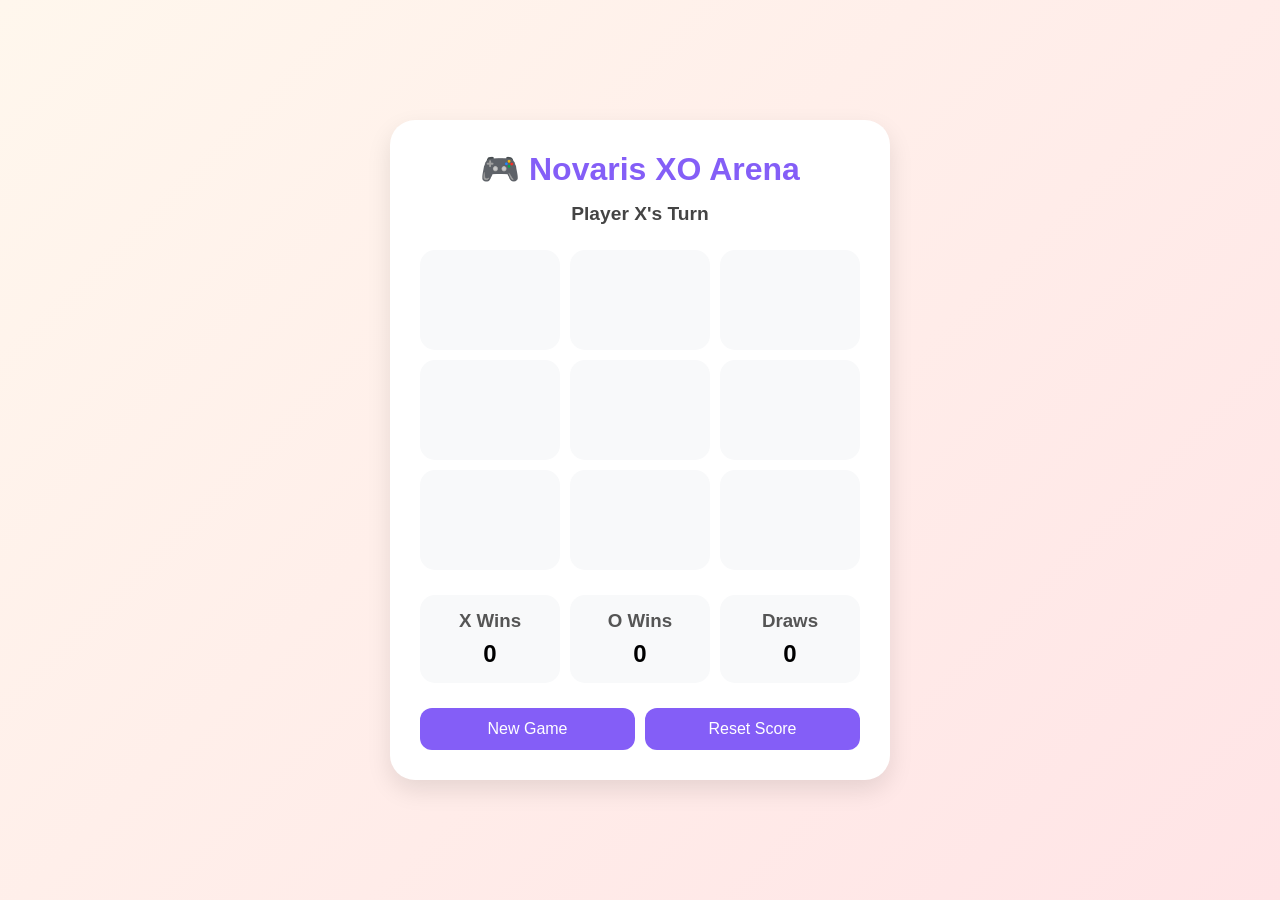
==== index.html @ bfdfc1b4 "Add files via upload" ====
<!DOCTYPE html>
<html lang="en">
<head>
    <meta charset="UTF-8">
    <meta name="viewport" content="width=device-width, initial-scale=1.0">
    <title>Novaris XO Arena</title>

    <link rel="stylesheet" href="style.css">
</head>
<body>

    <div class="container">

        <h1>🎮 Novaris XO Arena</h1>

        <p id="status">Player X's Turn</p>

        <div class="board">

            <button class="cell" data-index="0"></button>
            <button class="cell" data-index="1"></button>
            <button class="cell" data-index="2"></button>

            <button class="cell" data-index="3"></button>
            <button class="cell" data-index="4"></button>
            <button class="cell" data-index="5"></button>

            <button class="cell" data-index="6"></button>
            <button class="cell" data-index="7"></button>
            <button class="cell" data-index="8"></button>

        </div>

        <div class="scoreboard">

            <div class="score-card">
                <h3>X Wins</h3>
                <span id="x-score">0</span>
            </div>

            <div class="score-card">
                <h3>O Wins</h3>
                <span id="o-score">0</span>
            </div>

            <div class="score-card">
                <h3>Draws</h3>
                <span id="draw-score">0</span>
            </div>

        </div>

        <div class="buttons">
            <button id="new-game">New Game</button>
            <button id="reset-score">Reset Score</button>
        </div>

    </div>

    <script src="script.js"></script>

</body>
</html>
---- style.css ----
* {
    margin: 0;
    padding: 0;
    box-sizing: border-box;
}

body {
    font-family: Arial, sans-serif;
    min-height: 100vh;

    display: flex;
    justify-content: center;
    align-items: center;

    background: linear-gradient(
        135deg,
        #FFF7ED,
        #FFE4E6
    );

    padding: 20px;
}

.container {
    width: 100%;
    max-width: 500px;

    background: white;

    padding: 30px;

    border-radius: 25px;

    box-shadow:
        0 10px 25px rgba(0,0,0,0.1);

    text-align: center;
}

h1 {
    color: #845EF7;
    margin-bottom: 15px;
}

#status {
    font-size: 1.2rem;
    font-weight: bold;

    color: #444;

    margin-bottom: 25px;
}

.board {
    display: grid;

    grid-template-columns:
        repeat(3, 1fr);

    gap: 10px;

    margin-bottom: 25px;
}

.cell {
    height: 100px;

    border: none;

    border-radius: 15px;

    background: #F8F9FA;

    font-size: 2.5rem;

    font-weight: bold;

    cursor: pointer;

    transition: 0.3s ease;
}

.cell:hover {
    background: #FFD93D;

    transform: scale(1.05);
}

.x {
    color: #FF6B6B;
}

.o {
    color: #4D96FF;
}

.win {
    background: #6BCB77 !important;

    color: white;
}

.scoreboard {
    display: flex;

    justify-content: space-between;

    gap: 10px;

    margin-bottom: 25px;
}

.score-card {
    flex: 1;

    background: #F8F9FA;

    padding: 15px;

    border-radius: 15px;
}

.score-card h3 {
    margin-bottom: 8px;

    color: #555;
}

.score-card span {
    font-size: 1.5rem;

    font-weight: bold;
}

.buttons {
    display: flex;

    gap: 10px;
}

.buttons button {
    flex: 1;

    border: none;

    padding: 12px;

    border-radius: 12px;

    background: #845EF7;

    color: white;

    font-size: 1rem;

    cursor: pointer;

    transition: 0.3s;
}

.buttons button:hover {
    transform: translateY(-3px);
}

@media (max-width: 500px) {

    .cell {
        height: 80px;
    }

    .scoreboard {
        flex-direction: column;
    }

    .buttons {
        flex-direction: column;
    }
}
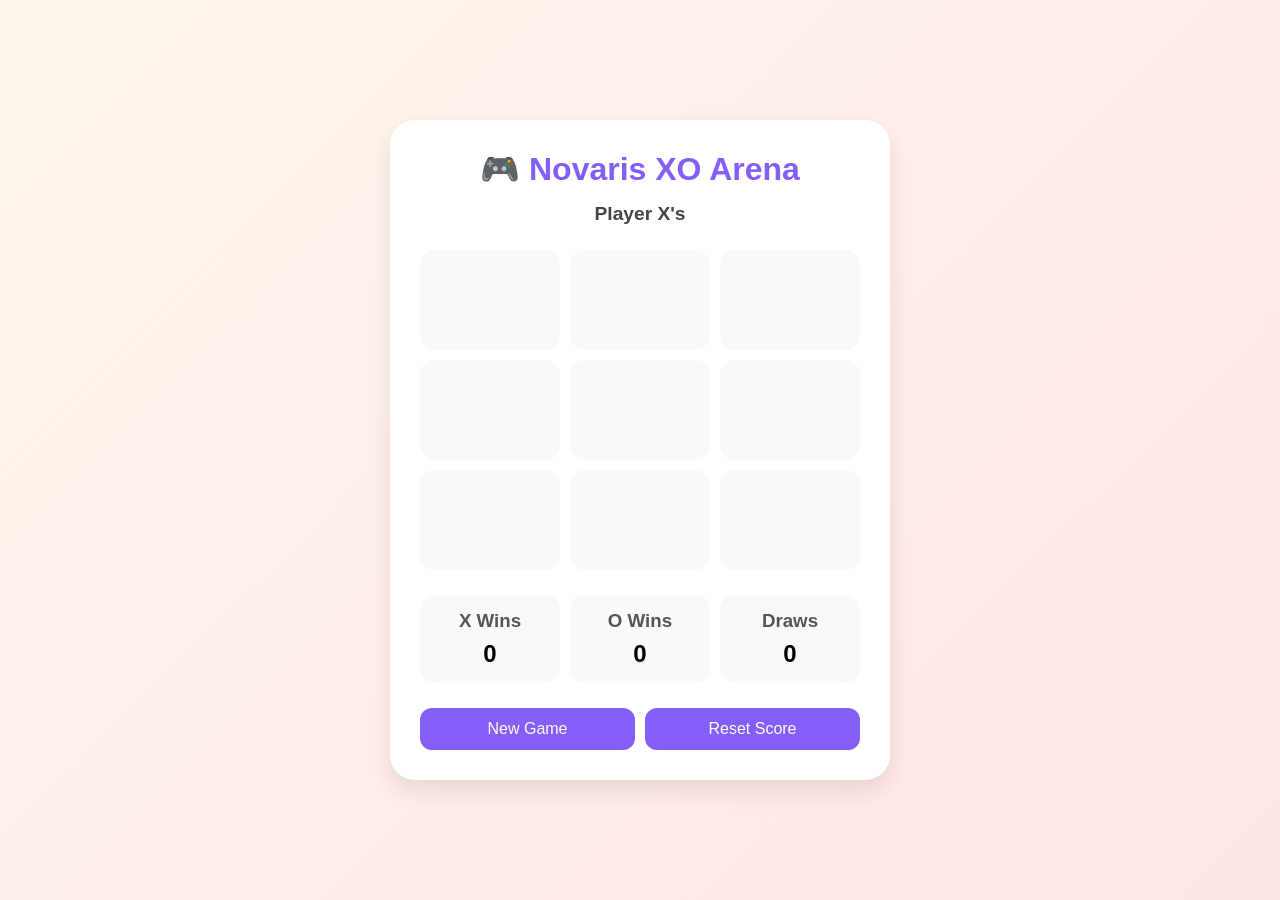
==== commit 3e8580c3: "Update index.html" ====
--- a/index.html
+++ b/index.html
@@ -5,7 +5,7 @@
     <meta name="viewport" content="width=device-width, initial-scale=1.0">
     <title>Novaris XO Arena</title>
 
-    <link rel="stylesheet" href="style.css">
+    <link rel="stylesheet" href="ttt.css">
 </head>
 <body>
 
@@ -13,7 +13,7 @@
 
         <h1>🎮 Novaris XO Arena</h1>
 
-        <p id="status">Player X's Turn</p>
+        <p id="status">Player X's</p>
 
         <div class="board">
 
@@ -57,7 +57,7 @@
 
     </div>
 
-    <script src="script.js"></script>
+    <script src="ttt.js"></script>
 
 </body>
-</html>+</html>
--- a/ttt.css
+++ b/ttt.css
@@ -0,0 +1,178 @@
+* {
+    margin: 0;
+    padding: 0;
+    box-sizing: border-box;
+}
+
+body {
+    font-family: Arial, sans-serif;
+    min-height: 100vh;
+
+    display: flex;
+    justify-content: center;
+    align-items: center;
+
+    background: linear-gradient(
+        135deg,
+        #FFF7ED,
+        #FFE4E6
+    );
+
+    padding: 20px;
+}
+
+.container {
+    width: 100%;
+    max-width: 500px;
+
+    background: white;
+
+    padding: 30px;
+
+    border-radius: 25px;
+
+    box-shadow:
+        0 10px 25px rgba(0,0,0,0.1);
+
+    text-align: center;
+}
+
+h1 {
+    color: #845EF7;
+    margin-bottom: 15px;
+}
+
+#status {
+    font-size: 1.2rem;
+    font-weight: bold;
+
+    color: #444;
+
+    margin-bottom: 25px;
+}
+
+.board {
+    display: grid;
+
+    grid-template-columns:
+        repeat(3, 1fr);
+
+    gap: 10px;
+
+    margin-bottom: 25px;
+}
+
+.cell {
+    height: 100px;
+
+    border: none;
+
+    border-radius: 15px;
+
+    background: #F8F9FA;
+
+    font-size: 2.5rem;
+
+    font-weight: bold;
+
+    cursor: pointer;
+
+    transition: 0.3s ease;
+}
+
+.cell:hover {
+    background: #FFD93D;
+
+    transform: scale(1.05);
+}
+
+.x {
+    color: #FF6B6B;
+}
+
+.o {
+    color: #4D96FF;
+}
+
+.win {
+    background: #6BCB77 !important;
+
+    color: white;
+}
+
+.scoreboard {
+    display: flex;
+
+    justify-content: space-between;
+
+    gap: 10px;
+
+    margin-bottom: 25px;
+}
+
+.score-card {
+    flex: 1;
+
+    background: #F8F9FA;
+
+    padding: 15px;
+
+    border-radius: 15px;
+}
+
+.score-card h3 {
+    margin-bottom: 8px;
+
+    color: #555;
+}
+
+.score-card span {
+    font-size: 1.5rem;
+
+    font-weight: bold;
+}
+
+.buttons {
+    display: flex;
+
+    gap: 10px;
+}
+
+.buttons button {
+    flex: 1;
+
+    border: none;
+
+    padding: 12px;
+
+    border-radius: 12px;
+
+    background: #845EF7;
+
+    color: white;
+
+    font-size: 1rem;
+
+    cursor: pointer;
+
+    transition: 0.3s;
+}
+
+.buttons button:hover {
+    transform: translateY(-3px);
+}
+
+@media (max-width: 500px) {
+
+    .cell {
+        height: 80px;
+    }
+
+    .scoreboard {
+        flex-direction: column;
+    }
+
+    .buttons {
+        flex-direction: column;
+    }
+}
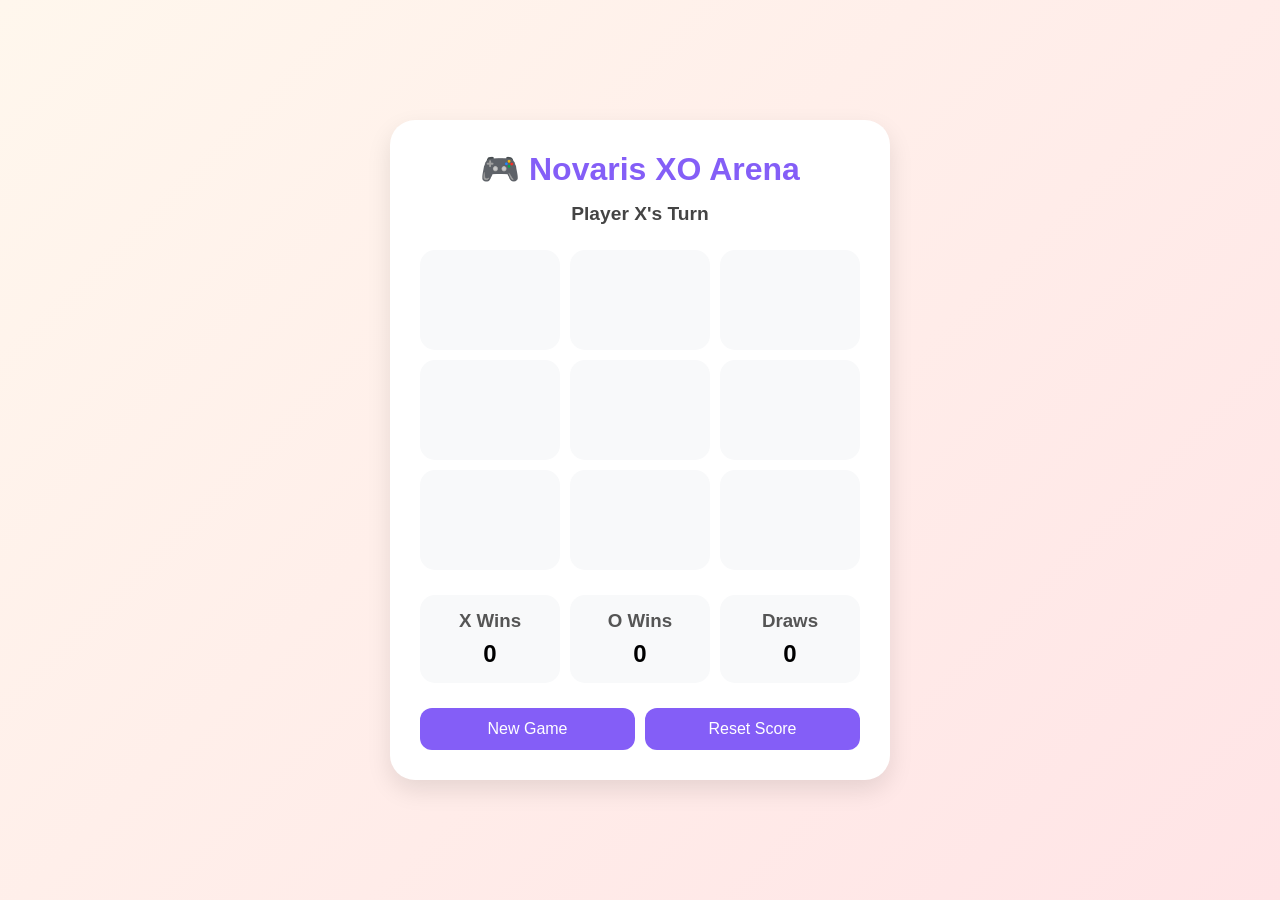
==== commit ff903568: "Update index.html" ====
--- a/index.html
+++ b/index.html
@@ -13,7 +13,7 @@
 
         <h1>🎮 Novaris XO Arena</h1>
 
-        <p id="status">Player X's</p>
+        <p id="status">Player X's Turn</p>
 
         <div class="board">
 
